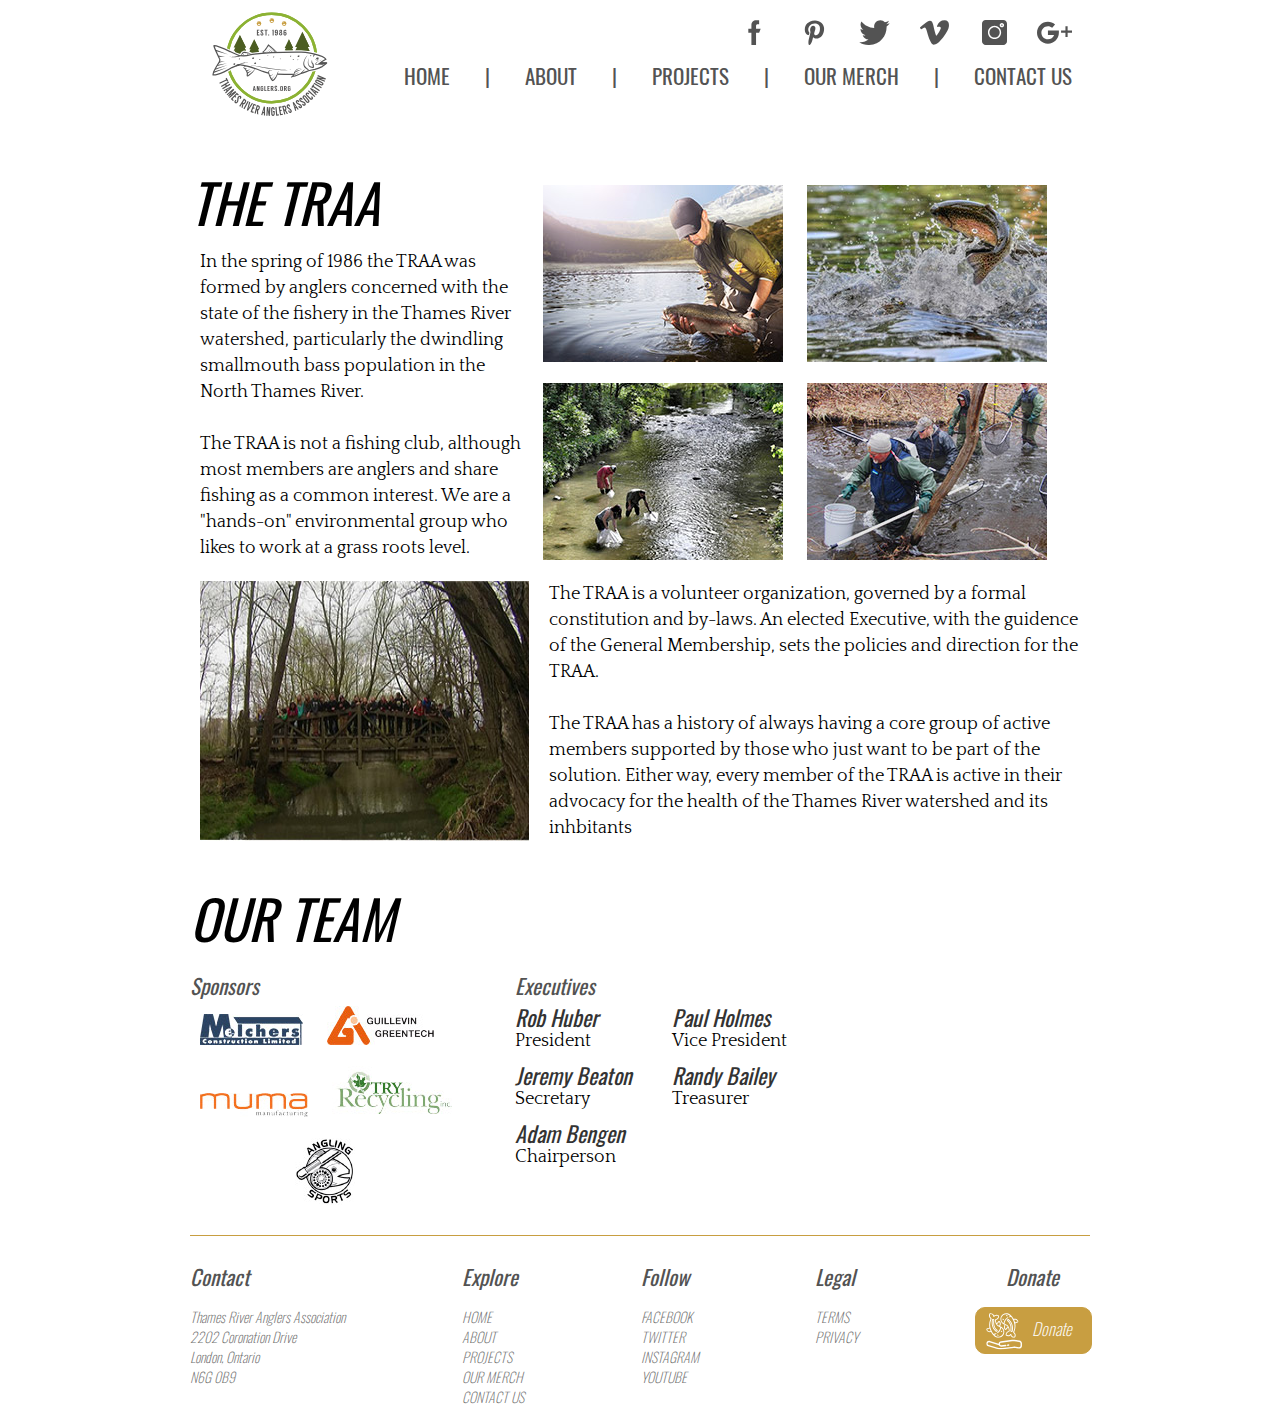
==== about.html @ 9a521caf "about page completed!" ====
<!doctype html>
<html lang=en>

<head>
	<meta charset="utf-8">
		<title>
			Anglers - About The TRAA
		</title>
	<!--CSS RESET-->
	<link rel="stylesheet" type="text/css" href="css/reset.css"> 
	<!--CSS STYLING-->
	<link rel="stylesheet" type="text/css" href="css/main.css"> 

</head>

<body>
	<div id="siteContainer">
		<header>
			<div><a href="index.html"><img src='images/logo.svg' id="mainLogo"></div></a>
			<div id='socialNav'>
				<div id='socialHead'>
					
					<img src="images/icon_facebook.svg" alt='facebook'>
					<img src="images/icon_pinterest.svg" alt='pinterest'>
					<img src="images/icon_twitter.svg" alt='twitter'>
					<img src="images/icon_vimeo.svg" alt='vimeo'>
					<img src="images/icon_instagram.svg" alt='instagram'>
					<img src="images/icon_google_plus.svg" alt='google plus'>
				</div>
				<div id='navHead'>
					<nav>
						<ul>
							<li><a href="index.html" class="navHeadA">HOME</a>|</li>
							<li><a href='about.html' class="navHeadA">ABOUT</a>|</li>
							<li><a href='#' class="navHeadA">PROJECTS</a>|</li>
							<li><a href='#' class="navHeadA">OUR MERCH</a>|</li>
							<li><a href='#' class="navHeadA2">CONTACT US</a></li>

						</ul>
					</nav>

				</div>

			</div>


		</header><!--**********END OF HEADER***********-->

		<section> 
			<div id='aboutTRAA'>
			<div class='aboutTRAA'>
				<div id="aboutDesc1">
				<h1>THE TRAA</h1>
				<p>In the spring of 1986 the TRAA was formed by anglers concerned with the state of the fishery in the Thames River watershed, particularly the dwindling smallmouth bass population in the North Thames River.<br><br>
					The TRAA is not a fishing club, although most members are anglers and share fishing as a common interest. We are a "hands-on" environmental group who likes to work at a grass roots level.</p>
			</div>
			<div id='imgWrap'>
				<img src="images/aboutTRAA1.jpg">
				<img src="images/aboutTRAA2.jpg">
				<img src="images/aboutTRAA3.jpg">
				<img src="images/aboutTRAA4.jpg">
			</div>
			</div>
			<div class='aboutTRAA'>
				<img src="images/aboutTRAA5.jpg">
				<p id='aboutDesc2'>The TRAA is a volunteer organization, governed by a formal constitution and by-laws. An elected Executive, with the guidence of the General Membership, sets the policies and direction for the TRAA.<br><br>
				The TRAA has a history of always having a core group of active members supported by those who just want to be part of the solution. Either way, every member of the TRAA is active in their advocacy for the health of the Thames River watershed and its inhbitants</p>

			</div>
		</div>

		<section id='team'>
			<h1>OUR TEAM</h1>
			<div id='teamList'>
			<div id='sponsors'>
				<h3>Sponsors</h3>
				<div class='wrap'>
					<img src="images/icon_melchers.jpg">
					<img src="images/icon_guillevin.jpg">
					<img src="images/icon_muma.jpg">
					<img src="images/icon_recycling.jpg">
					<img src="images/icon_angling.jpg" id='center'>


				</div>
			</div>
			<div id='executives'>
				<h3>Executives</h3>
				<div id='eList'>
				<div>
					<div>
						<h6>Rob Huber</h6>
						<p>President</p>
					</div>
					<div>
						<h6>Jeremy Beaton</h6>
						<p>Secretary</p>
					</div>
					<div>
						<h6>Adam Bengen</h6>
						<p>Chairperson</p>
					</div>
				</div>
					


				<div>
					<div>
						<h6>Paul Holmes</h6>
						<p>Vice President</p>
					</div>

					

					<div>
						<h6>Randy Bailey</h6>
						<p>Treasurer</p>
					</div>
				</div>	
				</div>
				

			</div>
			</div>


		</section>


		</section>


	




<!--*************************FOOTER******************-->
	<footer>
		<div id='contactFoot'>
			<h3>Contact</h3>
			<p>Thames River Anglers Association<br>
			2202 Coronation Drive<br>
			London, Ontario<br>
			N6G 0B9</p>
			
		</div>

		<div id='exploreFoot'>
			<h3>Explore</h3>
			<nav>
				<ul>
					<li><a href="index.html">HOME</a></li>
					<li><a href="about.html">ABOUT</a></li>
					<li><a href="#">PROJECTS</a></li>
					<li><a href="#">OUR MERCH</a></li>
					<li><a href="#">CONTACT US</a></li>
				</ul>
			</nav>
			
			
		</div>

		<div id='followFoot'>
			<h3>Follow</h3>
			<nav>
				<ul>
					<li><a href="#">FACEBOOK</a></li>
					<li><a href="#">TWITTER</a></li>
					<li><a href="#">INSTAGRAM</a></li>
					<li><a href="#">YOUTUBE</a></li>
				</ul>
			</nav>
			
		</div>

		<div id='legalFoot'>
			<h3>Legal</h3>
			<nav>
				<ul>
					<li><a href="#">TERMS</a></li>
					<li><a href="#">PRIVACY</a></li>
				</ul>
			</nav>
			
		</div>

		<div id='donateFoot'>
			<h3>Donate</h3>
			<a href="#">
				<div id='donateBut'>
				<img src="images/icon_donate.svg">
				<p>Donate</p>
			</div>
			 </a>
			
		</div>


	</footer>

	</div>


<!--JAVASCRIPT LINK-->
<script src="js/main.js" type="text/javascript"></script>
</body>

</html>
---- css/main.css ----
@charset "utf-8";
/* CSS Document */

.hidden{
	display: none;
}



/*@FONT FACE LINKING*/
@font-face{
	font-family: 'Oswald';
	src: url('../fonts/Oswald-Bold.woff2') format('woff2'),
        url('../fonts/Oswald-Bold.woff') format('woff');
    font-weight: bold;
    font-style: normal;
}

@font-face {
    font-family: 'Oswald';
    src: url('../fonts/Oswald-Regular.woff2') format('woff2'),
        url('../fonts/Oswald-Regular.woff') format('woff');
    font-weight: normal;
    font-style: normal;
}

@font-face {
    font-family: 'Oswald';
    src: url('../fonts/Oswald-Light.woff2') format('woff2'),
        url('../fonts/Oswald-Light.woff') format('woff');
    font-weight: 300;
    font-style: normal;
}

@font-face {
    font-family: 'Oswald';
    src: url('../fonts/Oswald-SemiBold.woff2') format('woff2'),
        url('../fonts/Oswald-SemiBold.woff') format('woff');
    font-weight: 600;
    font-style: normal;
}

@font-face {
    font-family: 'Oswald';
    src: url('../fonts/Oswald-Medium.woff2') format('woff2'),
        url('../fonts/Oswald-Medium.woff') format('woff');
    font-weight: 500;
    font-style: normal;
}

@font-face {
    font-family: 'Oswald';
    src: url('../fonts/Oswald-ExtraLight.woff2') format('woff2'),
        url('../fonts/Oswald-ExtraLight.woff') format('woff');
    font-weight: 200;
    font-style: normal;
}

@font-face {
    font-family: 'Quattrocento';
    src: url('../fonts/Quattrocento-Bold.woff2') format('woff2'),
        url('../fonts/Quattrocento-Bold.woff') format('woff');
    font-weight: bold;
    font-style: normal;
}

@font-face {
    font-family: 'Quattrocento';
    src: url('../fonts/Quattrocento.woff2') format('woff2'),
        url('../fonts/Quattrocento.woff') format('woff');
    font-weight: normal;
    font-style: normal;
}

/*END OF FONT LINKING*/

/*SITE WIDE RULES*/

#siteContainer{
	width: 900px;
	margin: 0 auto;
}

body{
	font-family: 'Oswald', 'arial', 'sans-serif';
}


h1{
    font-size: 54px;
    font-style: italic;
}

h3{
    font-style: italic;
    font-size: 21px;
    color: #535353;
}

p{
    font-family: 'Quattrocento';
    font-size: 18px;
    line-height: 26px;
}


/**********************HEADER**********************/
header{
	height: 175px;
	display: flex;
    justify-content: space-around;
}

#mainLogo{
	width: 125px;
	height: 125px;
}

nav a{
	text-decoration: none;
	color: #535353;
    transition: all .3s ease;
}


#socialHead{
	height: 25px;
}

#socialHead img{
    width: 35px;
    margin-left: 25px;
}

#navHead li{
	color: #535353;
}

#navHead ul, #socialHead{
	display: flex;
	justify-content: flex-end;
}

#navHead ul li{
	font-size: 21px;

}

.navHeadA{
	margin-left: 35px;
	margin-right: 35px;
}

.navHeadA2{
	margin-left: 35px;
}


#socialNav a:hover{
	color: #c89e41;
}

#socialHead img:hover{
	color: #c89e41;
}

#socialHead{
	margin-top: 20px;
}

#navHead{
	margin-top: 20px;
}



/**********************HERO IMAGE (HOME)**********************/

#heroArea{
	background-image: url("../images/hero_man.jpg");
	background-repeat: no-repeat; 
    height: 447px;
	margin-top: 0px;
    display: flex;
    align-items: center;
}	

#heroText{
    margin-left: 65px;
}

#heroArea h1{
    font-size: 54px;
    font-style: italic;
    color: #010101;
    letter-spacing: -1px;
}

#heroArea p{
    font-size: 21px;
    font-family: 'Quattrocento';
    font-weight: bold;
    letter-spacing: -1px;
    color: #010101;
    margin-top: 20px;
}

#heroSlide{
    display: flex;
    justify-content: flex-end;
    position: relative;
    bottom: 65px;
    right: 65px;
}

#slideImg{
    margin-left: 15px;
}

/**********************EVENTS (HOME)**********************/

#events{
    display: flex;
    justify-content: space-around;
    margin-top: 30px;
}

#eventsSec h2{
    font-size: 28px;
    color: #535353;
    margin-left: 45px;
    font-style: italic;
}

#eventMove{
    position: relative;
    top: 14px;
}

.events{
    display: flex;
    flex-direction: column;
    width: 250px;
    box-shadow: 0 6px 20px 0 #b6b6b6;
    transition: all .3s ease;
}

.events:hover{
    flex-grow: .05;
    box-shadow: 0 6px 20px 0 #8a8a8a;
}


.eventsDesc{
    margin: 15px;
    width: 225px;
}

.eventsDesc h3{
    font-size: 18px;
    color: #656565;
}

.eventsDesc p{
    font-size: 12px;
    font-family: 'Quattrocento';
    margin-top: 10px;
    line-height: 14px;
    color: gray;
}

.eventsDesc a p{
    margin-top: 20px;
    margin-bottom: auto;
    color: #5f5644;
    font-family: 'Oswald';
    letter-spacing: -1px;
}

.events a{
    text-decoration: none;
}



/*******************ABOUT***********************/

#aboutTRAA{
    display: flex;
    flex-direction: column;
    justify-content: space-between;
}

.aboutTRAA{
    display: flex;
}

.aboutTRAA img{
    margin: 10px;
}

.aboutTRAA #imgWrap{
    flex-wrap: wrap;
    width: 600px;
    margin-left: auto;
}

#aboutDesc1{
    width: 370px;
}

#aboutDesc1 p{
    margin: 10px;
    margin-top: 20px;
}

#aboutDesc2{
    margin: 10px;
}






#teamList{
    display: flex;
    height: 215px;
}

#sponsors, #executives{
    margin-top: 30px;
}

#executives{
    width: 350px;
}

#sponsors{
    width: 275px;
    margin-right: 50px;
}

#sponsors img{
    margin: 10px;
}

#sponsors #center{
    margin-left: 105px;
}

#executives h6{
    font-size: 22px;
    font-style: italic;
    color: #333;
}

#executives #eList div div{
    margin-top: 10px;
}

#eList{
    display: flex;
    flex-direction: row;
}

#eList div{
    margin-right: 20px;
}

#team{
    margin-top: 40px;
}

/**********************FOOTER**********************/

/*dev reminder: use JS for dontate button*/
footer{
    display: flex;
    flex-direction: row;
    justify-content: space-between;
    border-top: solid 1px #c89e41;
    margin-top: 75px;
}

footer p{
    color: #717171;
    font-family: 'Oswald';
    font-size: 14px;
    font-style: italic;
    line-height: 20px;
    font-weight: lighter;
}


footer h3{
    font-style: italic;
    font-size: 21px;
    color: #535353;
    margin-top: 30px;
    margin-bottom: 20px;
}

footer a{
    color: #717171;
    font-size: 14px;
    font-style: italic;
    font-weight: lighter;
    line-height: 20px;
    text-decoration: none;
}

footer a:hover{
    color: #c89e41;
}

#donateFoot{
    width: 115px; 
}

#donateBut{
    width: 115px;
    height: 45px;
    display: flex;
    border: solid 1px #c89e41;
    border-radius: 10px;
    background-color: #c89e41;
}

#donateBut p{
    font-size: 17px;
    padding-top: 11px;
    color: white;
}

#donateFoot h3{
    text-align: center;
}

#donateBut img{
    width: 50px;
    padding: 3px;
}
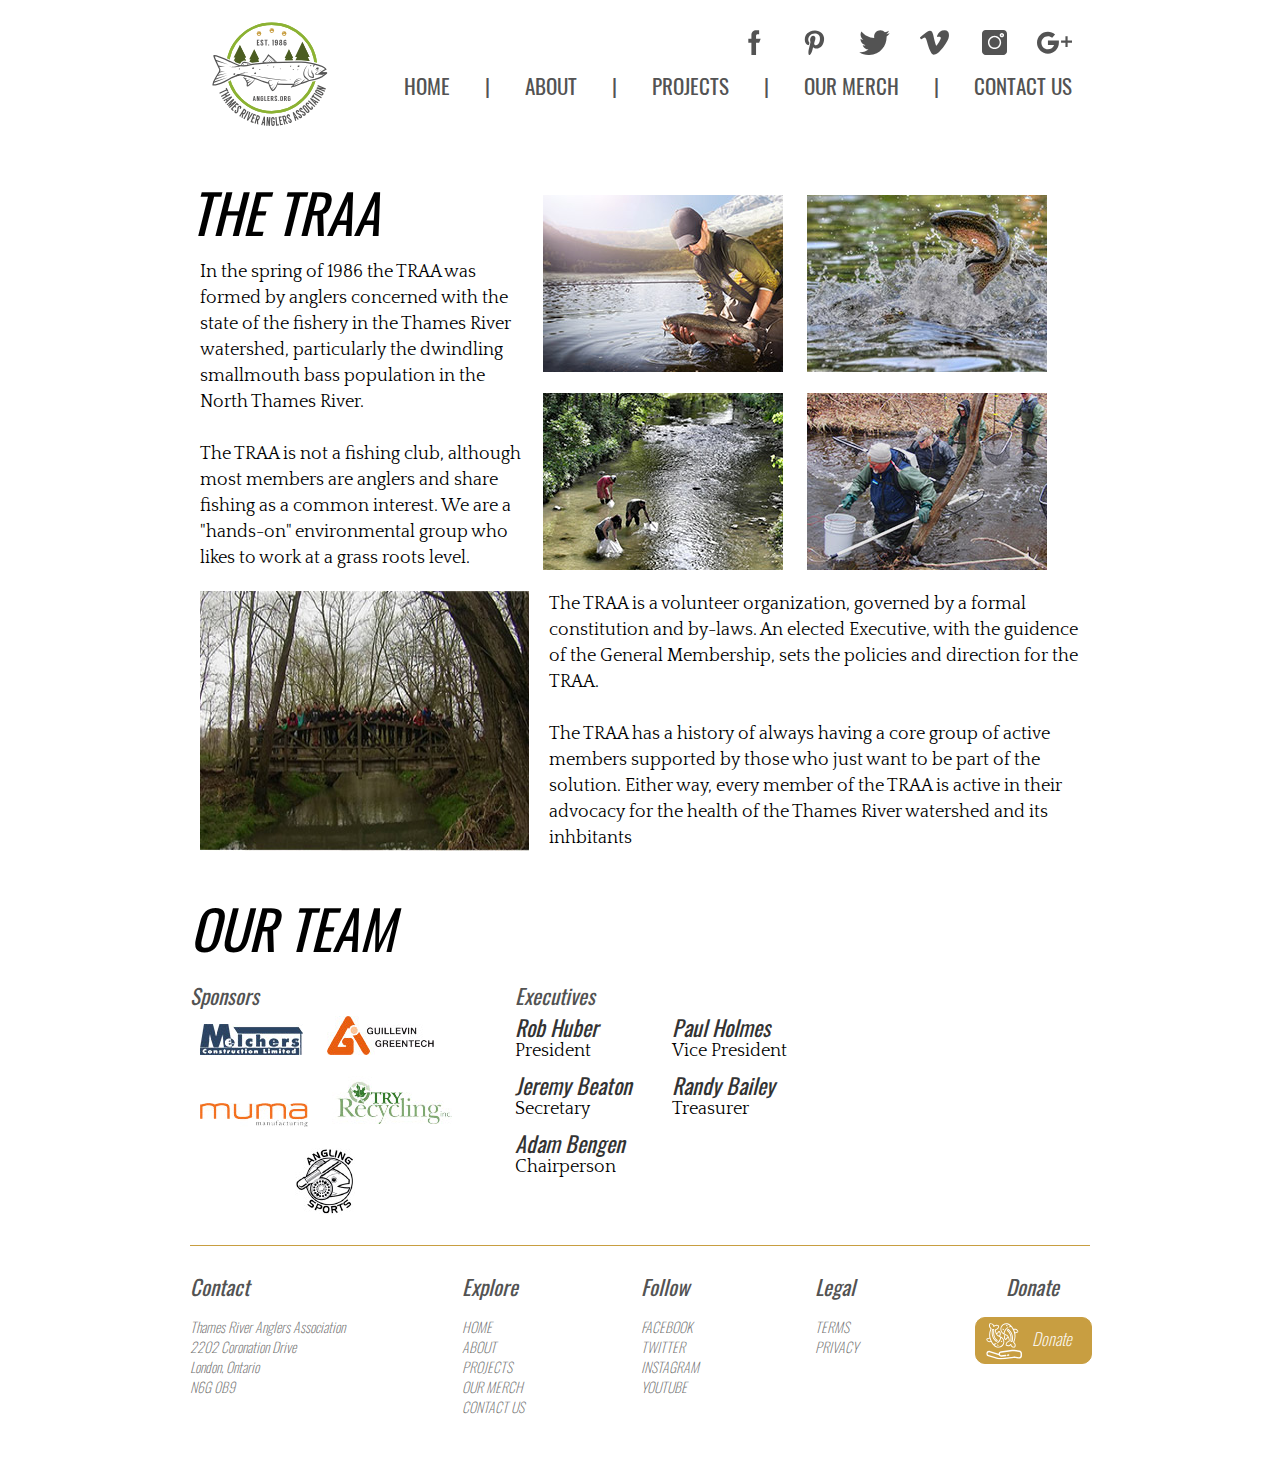
==== commit dfbd73ac: "projects page completed, all pages recieved bug fixes, .py file almost complete" ====
--- a/about.html
+++ b/about.html
@@ -16,19 +16,19 @@
 <body>
 	<div id="siteContainer">
 		<header>
-			<div><a href="index.html"><img src='images/logo.svg' id="mainLogo"></div></a>
+			<a href="index.html"><div><img src='images/logo.svg' id="mainLogo" alt='logo'></div></a>
 			<div id='socialNav'>
 				<div id='socialHead'>
-					
-					<img src="images/icon_facebook.svg" alt='facebook'>
-					<img src="images/icon_pinterest.svg" alt='pinterest'>
-					<img src="images/icon_twitter.svg" alt='twitter'>
-					<img src="images/icon_vimeo.svg" alt='vimeo'>
-					<img src="images/icon_instagram.svg" alt='instagram'>
-					<img src="images/icon_google_plus.svg" alt='google plus'>
+					<object data="images/icon_facebook.svg" type="text/svg"></object>
+					<object data="images/icon_pinterest.svg" type="text/svg"></object>
+					<object data="images/icon_twitter.svg" type="text/svg"></object>
+					<object data="images/icon_vimeo.svg" type="text/svg"></object>
+					<object data="images/icon_instagram.svg" type="text/svg"></object>
+					<object data="images/icon_google_plus.svg" type="text/svg"></object>
 				</div>
 				<div id='navHead'>
 					<nav>
+						<h2 class='hidden'>Main Nav</h2>
 						<ul>
 							<li><a href="index.html" class="navHeadA">HOME</a>|</li>
 							<li><a href='about.html' class="navHeadA">ABOUT</a>|</li>
@@ -55,14 +55,14 @@
 					The TRAA is not a fishing club, although most members are anglers and share fishing as a common interest. We are a "hands-on" environmental group who likes to work at a grass roots level.</p>
 			</div>
 			<div id='imgWrap'>
-				<img src="images/aboutTRAA1.jpg">
-				<img src="images/aboutTRAA2.jpg">
-				<img src="images/aboutTRAA3.jpg">
-				<img src="images/aboutTRAA4.jpg">
+				<img src="images/aboutTRAA1.jpg" alt='fisherman'>
+				<img src="images/aboutTRAA2.jpg" alt='fish'>
+				<img src="images/aboutTRAA3.jpg" alt='river clean up'>
+				<img src="images/aboutTRAA4.jpg" alt='river clean up'>
 			</div>
 			</div>
 			<div class='aboutTRAA'>
-				<img src="images/aboutTRAA5.jpg">
+				<img src="images/aboutTRAA5.jpg" alt='TRAA Team'>
 				<p id='aboutDesc2'>The TRAA is a volunteer organization, governed by a formal constitution and by-laws. An elected Executive, with the guidence of the General Membership, sets the policies and direction for the TRAA.<br><br>
 				The TRAA has a history of always having a core group of active members supported by those who just want to be part of the solution. Either way, every member of the TRAA is active in their advocacy for the health of the Thames River watershed and its inhbitants</p>
 
@@ -70,16 +70,16 @@
 		</div>
 
 		<section id='team'>
-			<h1>OUR TEAM</h1>
+		<h1>OUR TEAM</h1>
 			<div id='teamList'>
 			<div id='sponsors'>
 				<h3>Sponsors</h3>
 				<div class='wrap'>
-					<img src="images/icon_melchers.jpg">
-					<img src="images/icon_guillevin.jpg">
-					<img src="images/icon_muma.jpg">
-					<img src="images/icon_recycling.jpg">
-					<img src="images/icon_angling.jpg" id='center'>
+					<img src="images/icon_melchers.jpg" alt='melchers logo'>
+					<img src="images/icon_guillevin.jpg" alt='guillevin logo'>
+					<img src="images/icon_muma.jpg" alt='muma logo'>
+					<img src="images/icon_recycling.jpg" alt='recycling logo'>
+					<img src="images/icon_angling.jpg" id='center' alt='angling logo'>
 
 
 				</div>
@@ -149,6 +149,7 @@
 		<div id='exploreFoot'>
 			<h3>Explore</h3>
 			<nav>
+				<h6 class='hidden'>Footer Nav</h6>
 				<ul>
 					<li><a href="index.html">HOME</a></li>
 					<li><a href="about.html">ABOUT</a></li>
@@ -164,6 +165,7 @@
 		<div id='followFoot'>
 			<h3>Follow</h3>
 			<nav>
+				<h6 class='hidden'>Social Nav</h6>
 				<ul>
 					<li><a href="#">FACEBOOK</a></li>
 					<li><a href="#">TWITTER</a></li>
@@ -177,6 +179,7 @@
 		<div id='legalFoot'>
 			<h3>Legal</h3>
 			<nav>
+				<h6 class='hidden'>Legal Nav</h6>
 				<ul>
 					<li><a href="#">TERMS</a></li>
 					<li><a href="#">PRIVACY</a></li>
@@ -189,7 +192,7 @@
 			<h3>Donate</h3>
 			<a href="#">
 				<div id='donateBut'>
-				<img src="images/icon_donate.svg">
+				<img src="images/icon_donate.svg" alt='donate now'>
 				<p>Donate</p>
 			</div>
 			 </a>
@@ -203,7 +206,7 @@
 
 
 <!--JAVASCRIPT LINK-->
-<script src="js/main.js" type="text/javascript"></script>
+<script src="js/main.js"></script>
 </body>
 
 </html>--- a/css/main.css
+++ b/css/main.css
@@ -109,6 +109,7 @@
 	height: 175px;
 	display: flex;
     justify-content: space-around;
+    margin-top: 10px;
 }
 
 #mainLogo{
@@ -127,7 +128,7 @@
 	height: 25px;
 }
 
-#socialHead img{
+#socialHead object{
     width: 35px;
     margin-left: 25px;
 }
@@ -372,6 +373,168 @@
     margin-top: 40px;
 }
 
+
+/*******************FORM**********************/
+#formPageContainer{
+    display: flex;
+}
+
+
+
+#member span{
+    font-weight: bold;
+    font-style: italic;
+}
+
+#member{
+    width: 550px;
+}
+
+#member{
+    padding-left: 20px;
+    padding-right: 20px;
+    border-right: solid 1px #c89e41;
+}
+
+#member p{
+    margin-top: 20px;
+}
+
+#member form{
+    margin-top: 30px;
+}
+
+#member .formStack{
+    display: flex;
+}
+
+#member .formStack input{
+    margin-right: 29px;
+}
+
+
+#member input{
+    height: 50px; 
+    border: solid 1px #717171;
+    border-radius: 10px;
+    margin-bottom: 15px;
+    box-shadow: 0 3px 20px 0 #b6b6b6;
+}
+
+#member .inputS{
+    width: 235px;
+}
+
+#member .inputL{
+    width: 500px;
+}
+
+#member label{
+    display: block;
+    margin-left: 10px;
+    font-size: 19px;
+    font-weight: lighter;
+    font-style: italic;
+    margin-bottom: 5px;
+    color: #717171;
+}
+
+#member button{
+    width: 115px;
+    height: 45px;
+    border-radius: 10px;
+    background-color: white;
+    border: solid 1px #c89e41;
+    margin-top: 20px;
+    position: relative;
+    left: 360px;
+    font-family: 'Oswald';
+    font-style: italic;
+    font-weight: lighter;
+    font-size: 16px;
+    color: #717171;
+    text-align: center;
+    transition: all .2s ease;
+}
+
+#member button:hover{
+    background-color: #c89e41;
+    border: solid 1px #c89e41;
+    color: white;
+    box-shadow: 0 3px 20px 0 #b6b6b6;
+}
+
+#memberInfo{
+    margin: 0 auto;
+    display: flex;
+    flex-direction: column;
+    margin-left: 70px;
+}
+
+#memberInfo p{
+    font-size: 26px;
+    color: #333;
+}
+
+#memberInfo #number{
+    font-size: 30px;
+    font-weight: bold;
+}
+
+#memberInfo img{
+    padding: 70px;
+}
+
+#memberInfo div{
+    margin-top: 50px;
+}
+
+#memberInfo #svgPhone{
+    width: 40px;
+}
+
+#memberInfo #svgPin{
+    width: 50px;
+}
+
+/*******************PROJECT INFO****************/
+#projects{
+    display: flex;
+    flex-direction: column;
+}
+
+#projectInfo{
+    display: flex;
+}
+
+#projectInfo h2{
+    font-size: 25px;
+    color: #3e3e3e;
+    margin-top: 25px;
+}
+
+#projectInfo h6{
+    font-size: 20px;
+    color: #3e3e3e;
+    margin-top: 5px;
+}
+
+#projectInfo p{
+    margin-top: 25px;
+    width: 400px;
+}
+
+#projectImg{
+    display: flex;
+    align-items: flex-end;
+    margin-left: 20px;
+}
+
+#projectInfo2{
+    margin-top: 30px;
+}
+
+
 /**********************FOOTER**********************/
 
 /*dev reminder: use JS for dontate button*/
@@ -381,6 +544,7 @@
     justify-content: space-between;
     border-top: solid 1px #c89e41;
     margin-top: 75px;
+    margin-bottom: 40px;
 }
 
 footer p{
